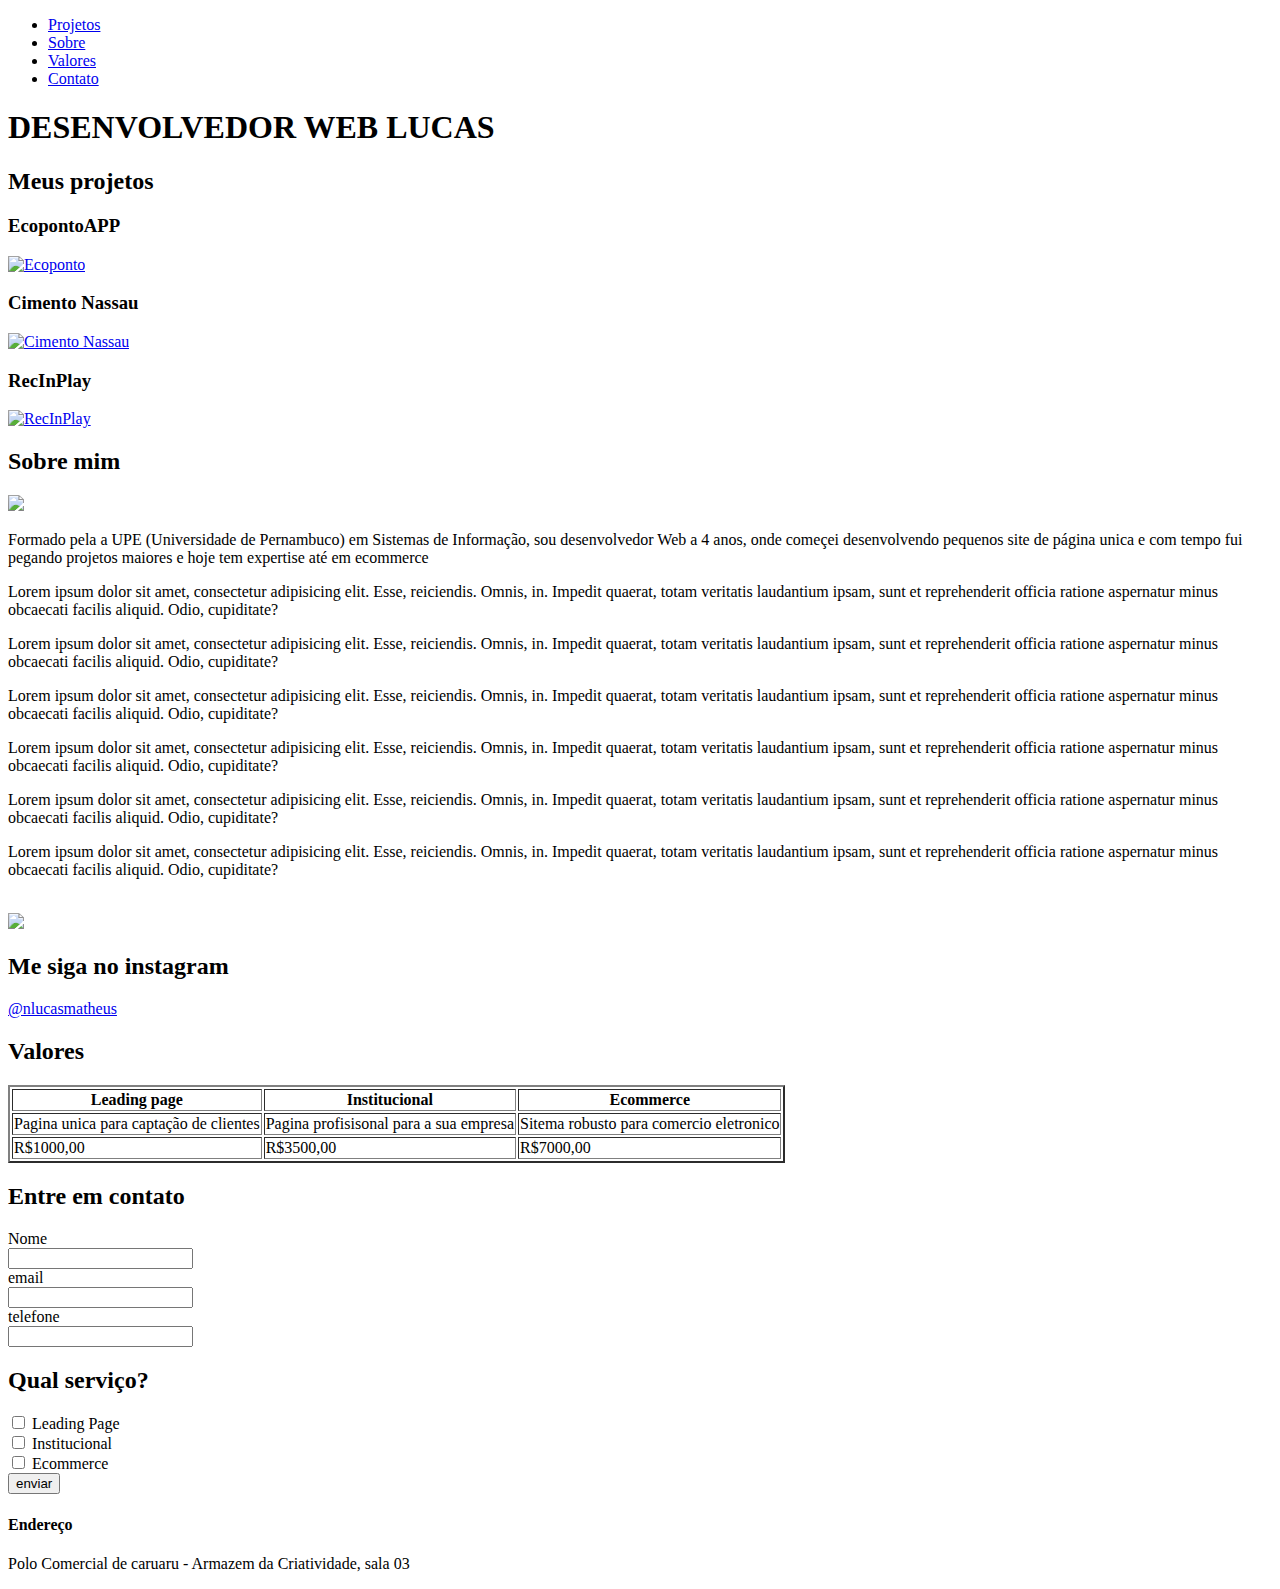
==== src/views/lucas.html @ d9f146f7 "Atualizacao" ====
<!DOCTYPE html>
<html>
    <head>
        <title> Dev Lucas </title>
        <link rel="stylesheet" type="text/css" href="C:\Users\alt_f\OneDrive\Documents\Anhaguera\4 periodo\Programação Web\aulaDevWeb\src\public\css\lucas.css">
    </head>

    <body>
        <nav>
            <ul class="menu">
                <li>
                    <a href="#projetos">Projetos</a>
                </li>

                <li>
                    <a href="#sobremim">Sobre</a>
                </li>

                <li>
                    <a href="#valores">Valores</a>
                </li>

                <li>
                    <a href="#contato">Contato</a>
                </li>
            </ul>
        </nav>
        <header>

            <h1 ><b>DESENVOLVEDOR WEB LUCAS</b></h1>
           
        </header>

        <h2>Meus projetos</h2>

        <section id="projetos">

           
                <div class="projetc">
                    <h3>EcopontoAPP</h3>
                    <a href="https://ecopontoapp.com">
                         <img src="C:\Users\alt_f\OneDrive\Documents\Anhaguera\4 periodo\Programação Web\aulaDevWeb\src\public\img\ecoponto-pixeldots.jpg" alt="Ecoponto" width="450px" height="300px"> 
                     </a>
                </div>  
                <div class="projetc">    
                    <h3>Cimento Nassau </h3>
                    <a href="https://www.cimentonassau.com.br">
                         <img src="C:\Users\alt_f\OneDrive\Documents\Anhaguera\4 periodo\Programação Web\aulaDevWeb\src\public\img\cimento-nassau-2.jpeg" alt="Cimento Nassau" width="450px" height="300px">
                    </a>
                </div>
                <div class="projetc">
                    <h3>RecInPlay </h3>
                    <a href="https://recnplay.pe/">
                        <img src="C:\Users\alt_f\OneDrive\Documents\Anhaguera\4 periodo\Programação Web\aulaDevWeb\src\public\img\rec-n-play-2023.jpeg" alt="RecInPlay" width="450px" height="300px"> 
                    </a>
                </div>

        </section>

        <section id="sobremim">

            <h2>Sobre mim</h2>
            <img  id="sobre" src="C:\Users\alt_f\OneDrive\Documents\Anhaguera\4 periodo\Programação Web\aulaDevWeb\src\public\img\eu.jpg"><br>
            <p class="txtsobre"> Formado pela a UPE (Universidade de Pernambuco) em Sistemas de Informação, sou desenvolvedor Web a 4 anos, onde começei desenvolvendo pequenos site de página unica e com tempo fui pegando projetos maiores e hoje tem expertise até em ecommerce</p>
            <p class="txtsobre">Lorem ipsum dolor sit amet, consectetur adipisicing elit. Esse, reiciendis. Omnis, in. Impedit quaerat, totam veritatis laudantium ipsam, sunt et reprehenderit officia ratione aspernatur minus obcaecati facilis aliquid. Odio, cupiditate?</p>
            <p class="txtsobre">Lorem ipsum dolor sit amet, consectetur adipisicing elit. Esse, reiciendis. Omnis, in. Impedit quaerat, totam veritatis laudantium ipsam, sunt et reprehenderit officia ratione aspernatur minus obcaecati facilis aliquid. Odio, cupiditate?</p>
            <p class="txtsobre">Lorem ipsum dolor sit amet, consectetur adipisicing elit. Esse, reiciendis. Omnis, in. Impedit quaerat, totam veritatis laudantium ipsam, sunt et reprehenderit officia ratione aspernatur minus obcaecati facilis aliquid. Odio, cupiditate?</p>
            <p class="txtsobre">Lorem ipsum dolor sit amet, consectetur adipisicing elit. Esse, reiciendis. Omnis, in. Impedit quaerat, totam veritatis laudantium ipsam, sunt et reprehenderit officia ratione aspernatur minus obcaecati facilis aliquid. Odio, cupiditate?</p>
            <p class="txtsobre">Lorem ipsum dolor sit amet, consectetur adipisicing elit. Esse, reiciendis. Omnis, in. Impedit quaerat, totam veritatis laudantium ipsam, sunt et reprehenderit officia ratione aspernatur minus obcaecati facilis aliquid. Odio, cupiditate?</p>
            <p class="txtsobre">Lorem ipsum dolor sit amet, consectetur adipisicing elit. Esse, reiciendis. Omnis, in. Impedit quaerat, totam veritatis laudantium ipsam, sunt et reprehenderit officia ratione aspernatur minus obcaecati facilis aliquid. Odio, cupiditate?</p><br>
            
            <img id="iconinsta" src="C:\Users\alt_f\OneDrive\Documents\Anhaguera\4 periodo\Programação Web\aulaDevWeb\src\public\img\insta.png">
           
            <div id="insta">
                <h2> Me siga no instagram</h2>
                <a href="https://instagram.com/nlucasmatheus">@nlucasmatheus</a>
            </div>

        </section>

        <section id="valores">

            <h2>Valores</h2>
            <table border="2">
               
                <tr>
                    <th>Leading page</th>
                    <th>Institucional</th>
                    <th>Ecommerce</th>
                </tr>

                <tr>
                    <td>Pagina unica para captação de clientes</td>
                    <td>Pagina profisisonal para a sua empresa</td>
                    <td>Sitema robusto para comercio eletronico</td>

                <tr>
                    <td>R$1000,00</td>
                    <td>R$3500,00</td>
                    <td>R$7000,00</td>
                </tr>
            </table>

        </section>

        <section id="contato">

            <h2 class="h2contato">Entre em contato</h2>

            <div id="divform">
                <form method="post" id="formulario">
                    <label for="fname">Nome</label><br>
                    <input type="text" name="fname" id="fname"><br>
        
                    <label for="fmail">email</label><br>
                    <input type="email" name="fmail" id="fmail"><br>
        
                    <label for="ftel">telefone</label><br>
                    <input type="tel" name="ftel" id="ftel"><br>

                    <h2 class="h2contato">Qual serviço?</h2>
                    <input type="checkbox" id="op1" name="service" value="op1">
                    <label for="op1">Leading Page</label><br>

                    <input type="checkbox" id="op2" name="service" value="op2">
                    <label for="op2">Institucional</label><br>

                    <input type="checkbox" id="op3" name="service" value="op3">
                    <label for="op3">Ecommerce</label><br>
        
                    <button type="submit" onclick="coleta()">enviar</button><br>
                </form>
            </div>
                
        </section>
       
        <footer>

            <h4>Endereço</h4>
            <p>Polo Comercial de caruaru - Armazem da Criatividade, sala 03</p>
        </footer>

        <script src="script.js"></script>
    </body>
</html>
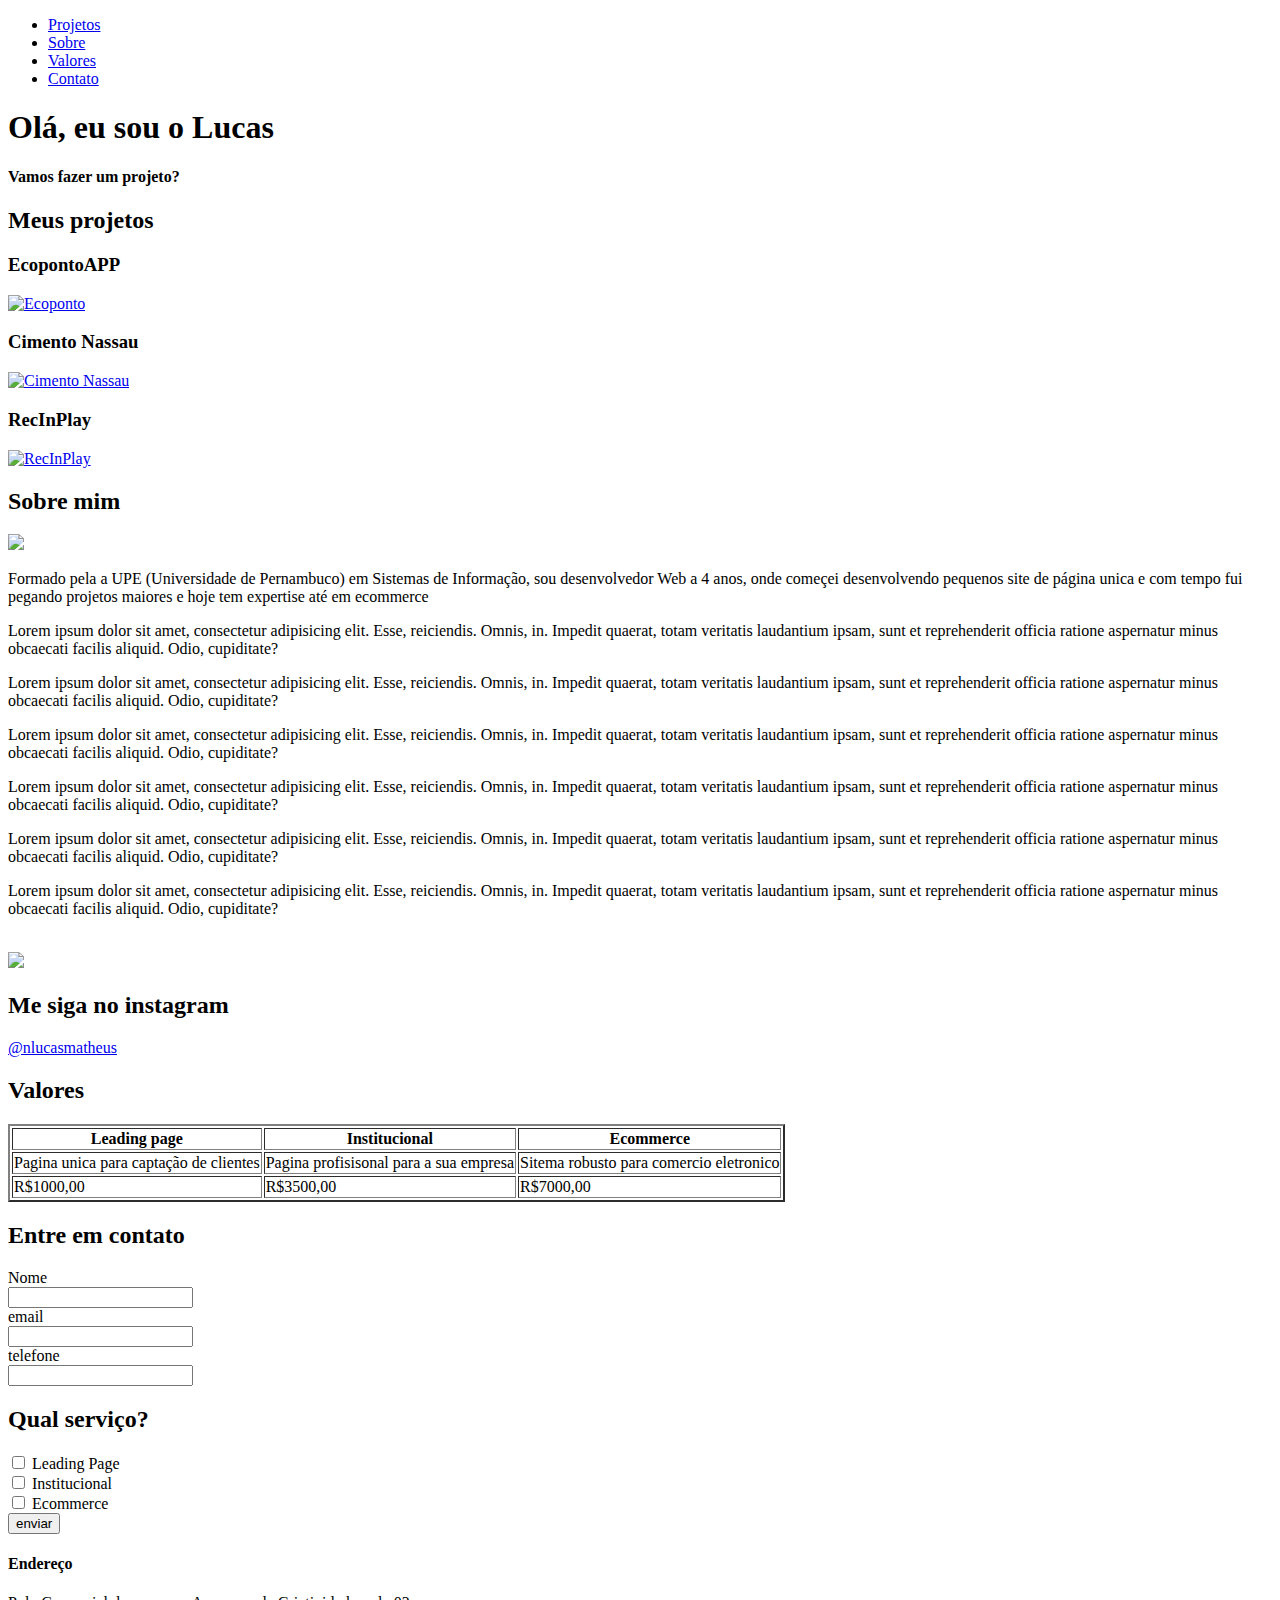
==== commit b5650a2f: "Ajuste do css" ====
--- a/src/views/lucas.html
+++ b/src/views/lucas.html
@@ -27,7 +27,8 @@
         </nav>
         <header>
 
-            <h1 ><b>DESENVOLVEDOR WEB LUCAS</b></h1>
+            <h1 ><b>Olá, eu sou o Lucas</b></h1>
+            <h4 >Vamos fazer um projeto?</h4>
            
         </header>
 
@@ -35,7 +36,6 @@
 
         <section id="projetos">
 
-           
                 <div class="projetc">
                     <h3>EcopontoAPP</h3>
                     <a href="https://ecopontoapp.com">
@@ -60,7 +60,7 @@
         <section id="sobremim">
 
             <h2>Sobre mim</h2>
-            <img  id="sobre" src="C:\Users\alt_f\OneDrive\Documents\Anhaguera\4 periodo\Programação Web\aulaDevWeb\src\public\img\eu.jpg"><br>
+            <img  id="sobre" src="C:\Users\alt_f\OneDrive\Documents\Anhaguera\4 periodo\Programação Web\aulaDevWeb\src\public\img\eu.jpeg"><br>
             <p class="txtsobre"> Formado pela a UPE (Universidade de Pernambuco) em Sistemas de Informação, sou desenvolvedor Web a 4 anos, onde começei desenvolvendo pequenos site de página unica e com tempo fui pegando projetos maiores e hoje tem expertise até em ecommerce</p>
             <p class="txtsobre">Lorem ipsum dolor sit amet, consectetur adipisicing elit. Esse, reiciendis. Omnis, in. Impedit quaerat, totam veritatis laudantium ipsam, sunt et reprehenderit officia ratione aspernatur minus obcaecati facilis aliquid. Odio, cupiditate?</p>
             <p class="txtsobre">Lorem ipsum dolor sit amet, consectetur adipisicing elit. Esse, reiciendis. Omnis, in. Impedit quaerat, totam veritatis laudantium ipsam, sunt et reprehenderit officia ratione aspernatur minus obcaecati facilis aliquid. Odio, cupiditate?</p>
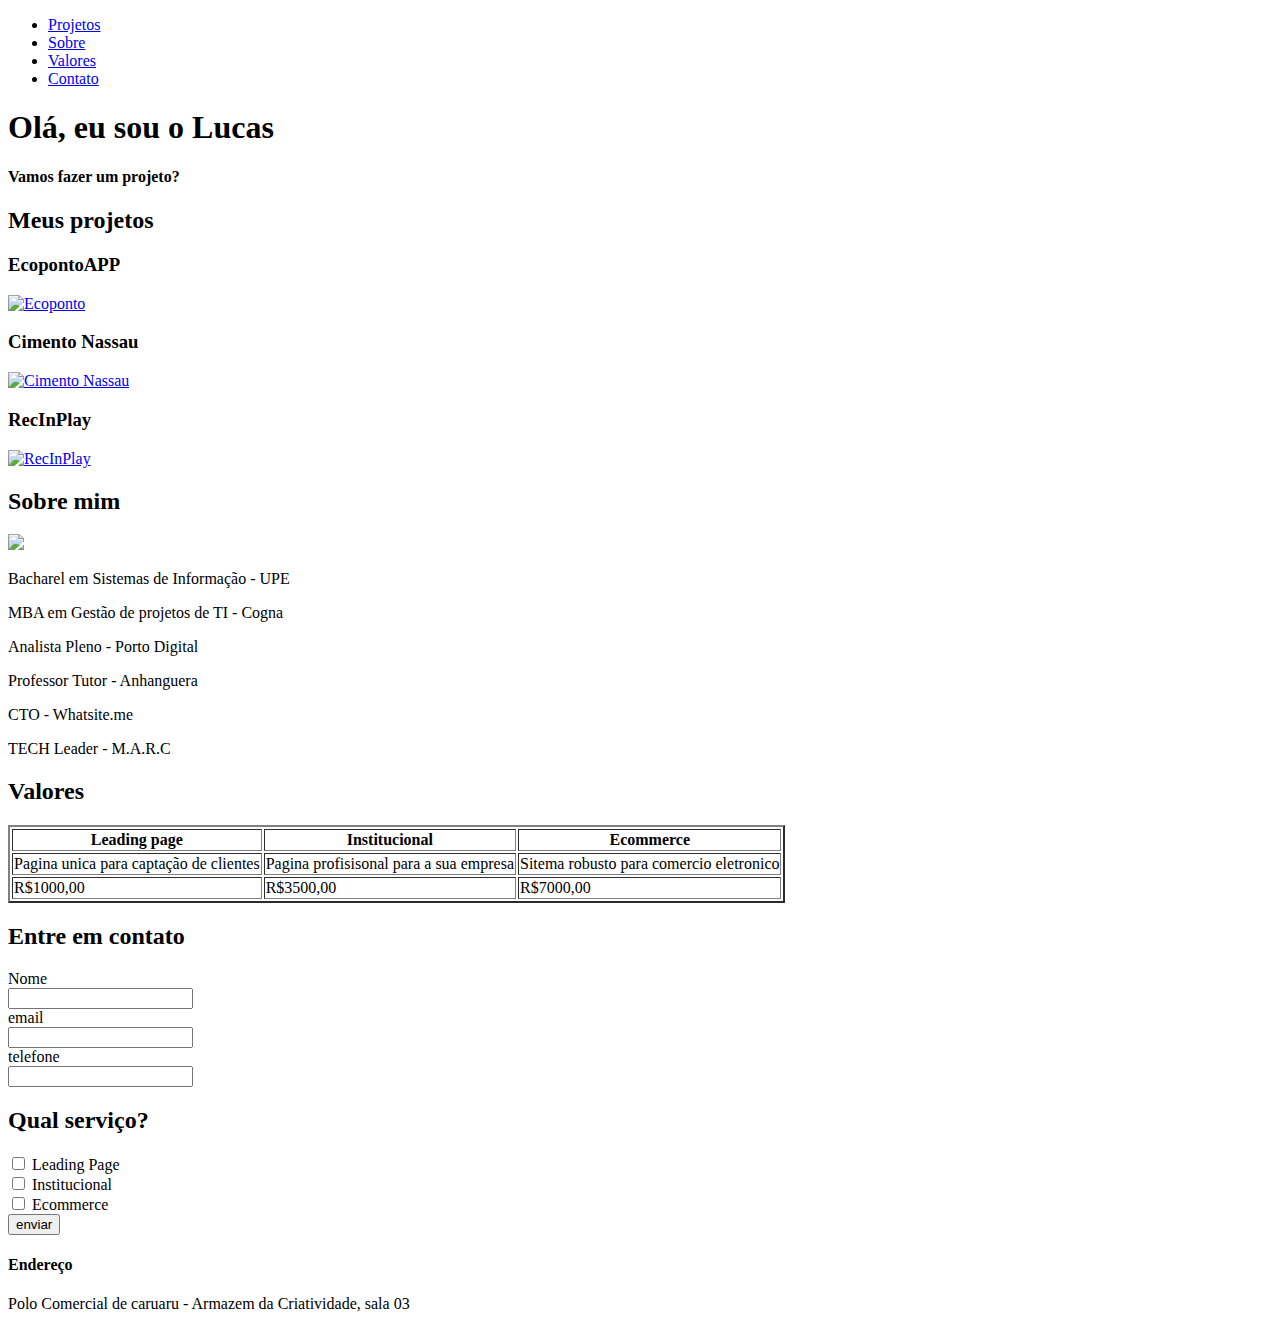
==== commit 79f2df6e: "Ajuste de menu" ====
--- a/src/views/lucas.html
+++ b/src/views/lucas.html
@@ -36,19 +36,19 @@
 
         <section id="projetos">
 
-                <div class="projetc">
+                <div >
                     <h3>EcopontoAPP</h3>
                     <a href="https://ecopontoapp.com">
                          <img src="C:\Users\alt_f\OneDrive\Documents\Anhaguera\4 periodo\Programação Web\aulaDevWeb\src\public\img\ecoponto-pixeldots.jpg" alt="Ecoponto" width="450px" height="300px"> 
                      </a>
                 </div>  
-                <div class="projetc">    
+                <div>    
                     <h3>Cimento Nassau </h3>
                     <a href="https://www.cimentonassau.com.br">
                          <img src="C:\Users\alt_f\OneDrive\Documents\Anhaguera\4 periodo\Programação Web\aulaDevWeb\src\public\img\cimento-nassau-2.jpeg" alt="Cimento Nassau" width="450px" height="300px">
                     </a>
                 </div>
-                <div class="projetc">
+                <div>
                     <h3>RecInPlay </h3>
                     <a href="https://recnplay.pe/">
                         <img src="C:\Users\alt_f\OneDrive\Documents\Anhaguera\4 periodo\Programação Web\aulaDevWeb\src\public\img\rec-n-play-2023.jpeg" alt="RecInPlay" width="450px" height="300px"> 
@@ -60,22 +60,24 @@
         <section id="sobremim">
 
             <h2>Sobre mim</h2>
-            <img  id="sobre" src="C:\Users\alt_f\OneDrive\Documents\Anhaguera\4 periodo\Programação Web\aulaDevWeb\src\public\img\eu.jpeg"><br>
-            <p class="txtsobre"> Formado pela a UPE (Universidade de Pernambuco) em Sistemas de Informação, sou desenvolvedor Web a 4 anos, onde começei desenvolvendo pequenos site de página unica e com tempo fui pegando projetos maiores e hoje tem expertise até em ecommerce</p>
-            <p class="txtsobre">Lorem ipsum dolor sit amet, consectetur adipisicing elit. Esse, reiciendis. Omnis, in. Impedit quaerat, totam veritatis laudantium ipsam, sunt et reprehenderit officia ratione aspernatur minus obcaecati facilis aliquid. Odio, cupiditate?</p>
-            <p class="txtsobre">Lorem ipsum dolor sit amet, consectetur adipisicing elit. Esse, reiciendis. Omnis, in. Impedit quaerat, totam veritatis laudantium ipsam, sunt et reprehenderit officia ratione aspernatur minus obcaecati facilis aliquid. Odio, cupiditate?</p>
-            <p class="txtsobre">Lorem ipsum dolor sit amet, consectetur adipisicing elit. Esse, reiciendis. Omnis, in. Impedit quaerat, totam veritatis laudantium ipsam, sunt et reprehenderit officia ratione aspernatur minus obcaecati facilis aliquid. Odio, cupiditate?</p>
-            <p class="txtsobre">Lorem ipsum dolor sit amet, consectetur adipisicing elit. Esse, reiciendis. Omnis, in. Impedit quaerat, totam veritatis laudantium ipsam, sunt et reprehenderit officia ratione aspernatur minus obcaecati facilis aliquid. Odio, cupiditate?</p>
-            <p class="txtsobre">Lorem ipsum dolor sit amet, consectetur adipisicing elit. Esse, reiciendis. Omnis, in. Impedit quaerat, totam veritatis laudantium ipsam, sunt et reprehenderit officia ratione aspernatur minus obcaecati facilis aliquid. Odio, cupiditate?</p>
-            <p class="txtsobre">Lorem ipsum dolor sit amet, consectetur adipisicing elit. Esse, reiciendis. Omnis, in. Impedit quaerat, totam veritatis laudantium ipsam, sunt et reprehenderit officia ratione aspernatur minus obcaecati facilis aliquid. Odio, cupiditate?</p><br>
+
+            <div class = "content">
+                <img src="C:\Users\alt_f\OneDrive\Documents\Anhaguera\4 periodo\Programação Web\aulaDevWeb\src\public\img\eu.jpeg" id="imgSobre" ><br>
+                
+                <div id="txtsobre">
+                    <p class="txtsobre"> Bacharel em Sistemas de Informação - UPE</p>
+                    <p class="txtsobre">MBA em Gestão de projetos de TI - Cogna</p>
+                    <p class="txtsobre">Analista Pleno - Porto Digital</p>
+                    <p class="txtsobre">Professor Tutor - Anhanguera</p>
+                    <p class="txtsobre">CTO - Whatsite.me</p>
+                    <p class="txtsobre">TECH Leader - M.A.R.C</p>
+                </div>
+
+                <div id="conhecimento">
+                    
+                </div>
+            </div>
             
-            <img id="iconinsta" src="C:\Users\alt_f\OneDrive\Documents\Anhaguera\4 periodo\Programação Web\aulaDevWeb\src\public\img\insta.png">
-           
-            <div id="insta">
-                <h2> Me siga no instagram</h2>
-                <a href="https://instagram.com/nlucasmatheus">@nlucasmatheus</a>
-            </div>
-
         </section>
 
         <section id="valores">
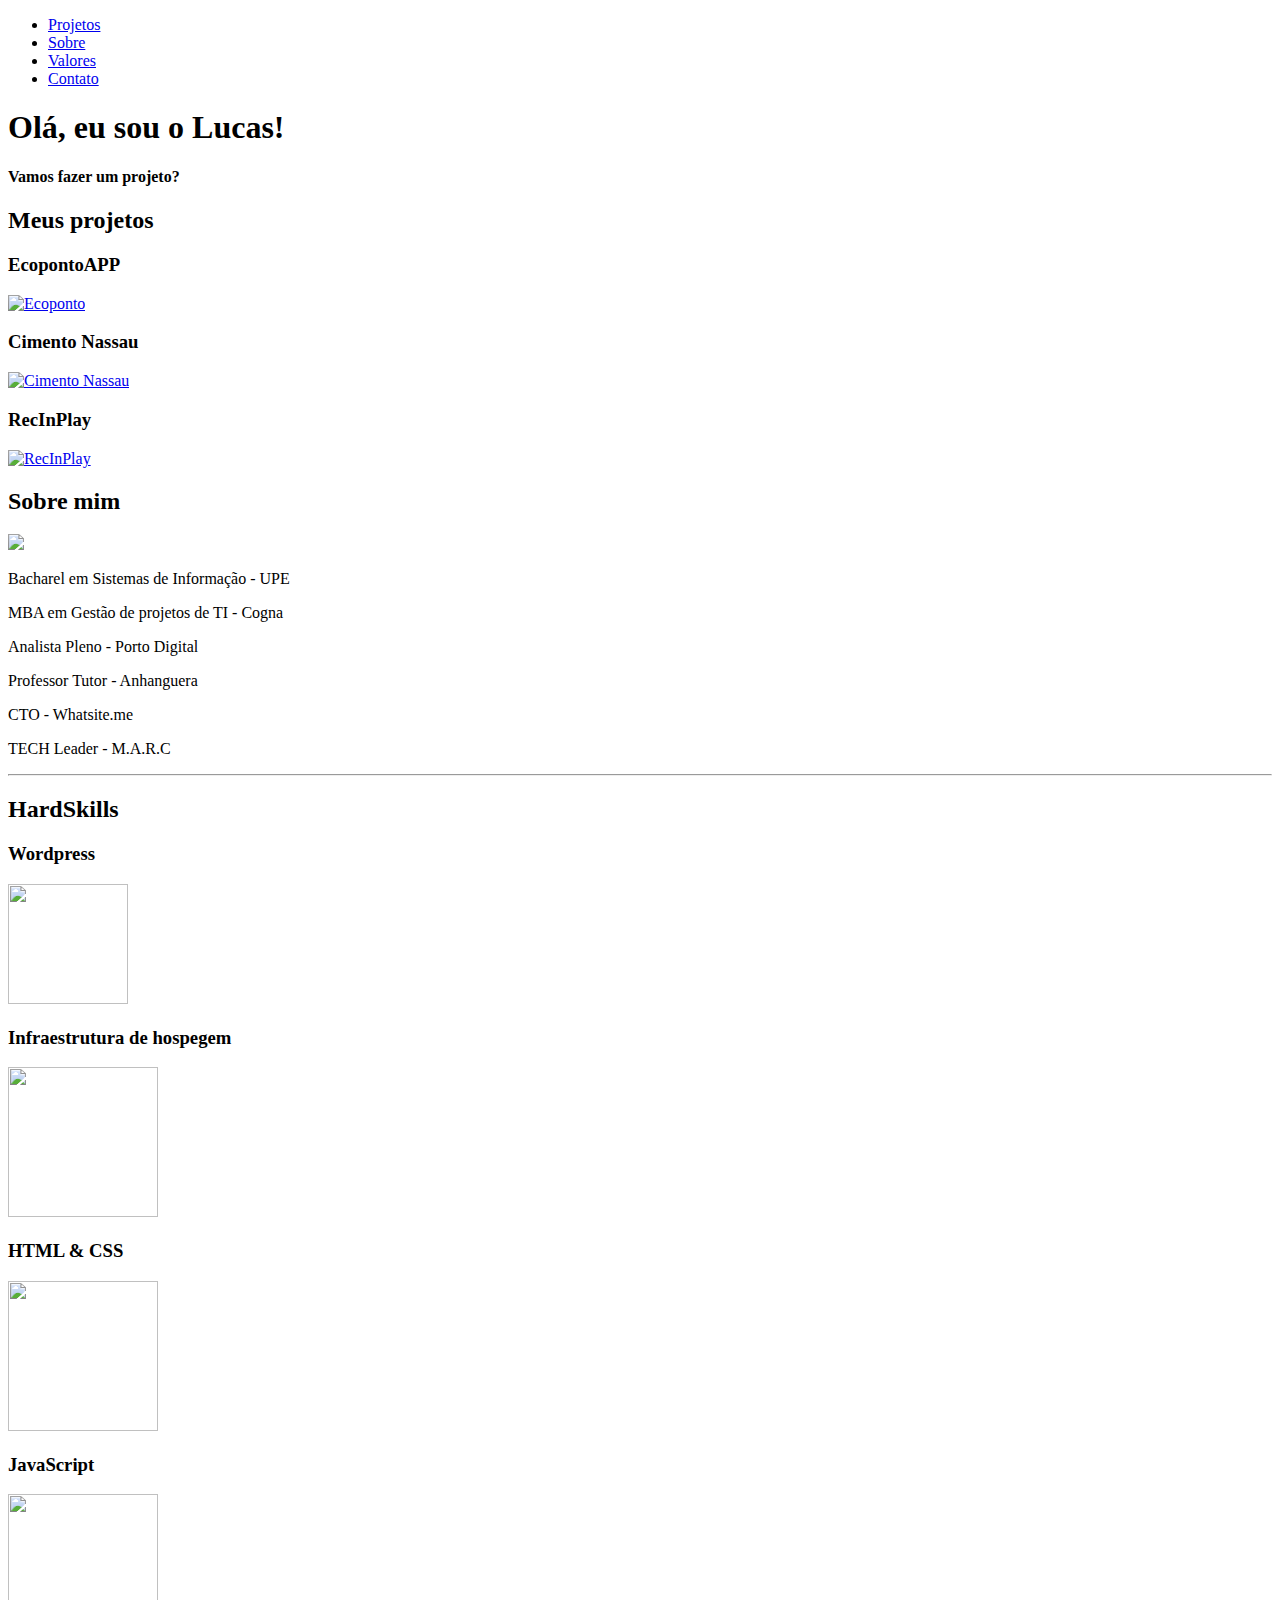
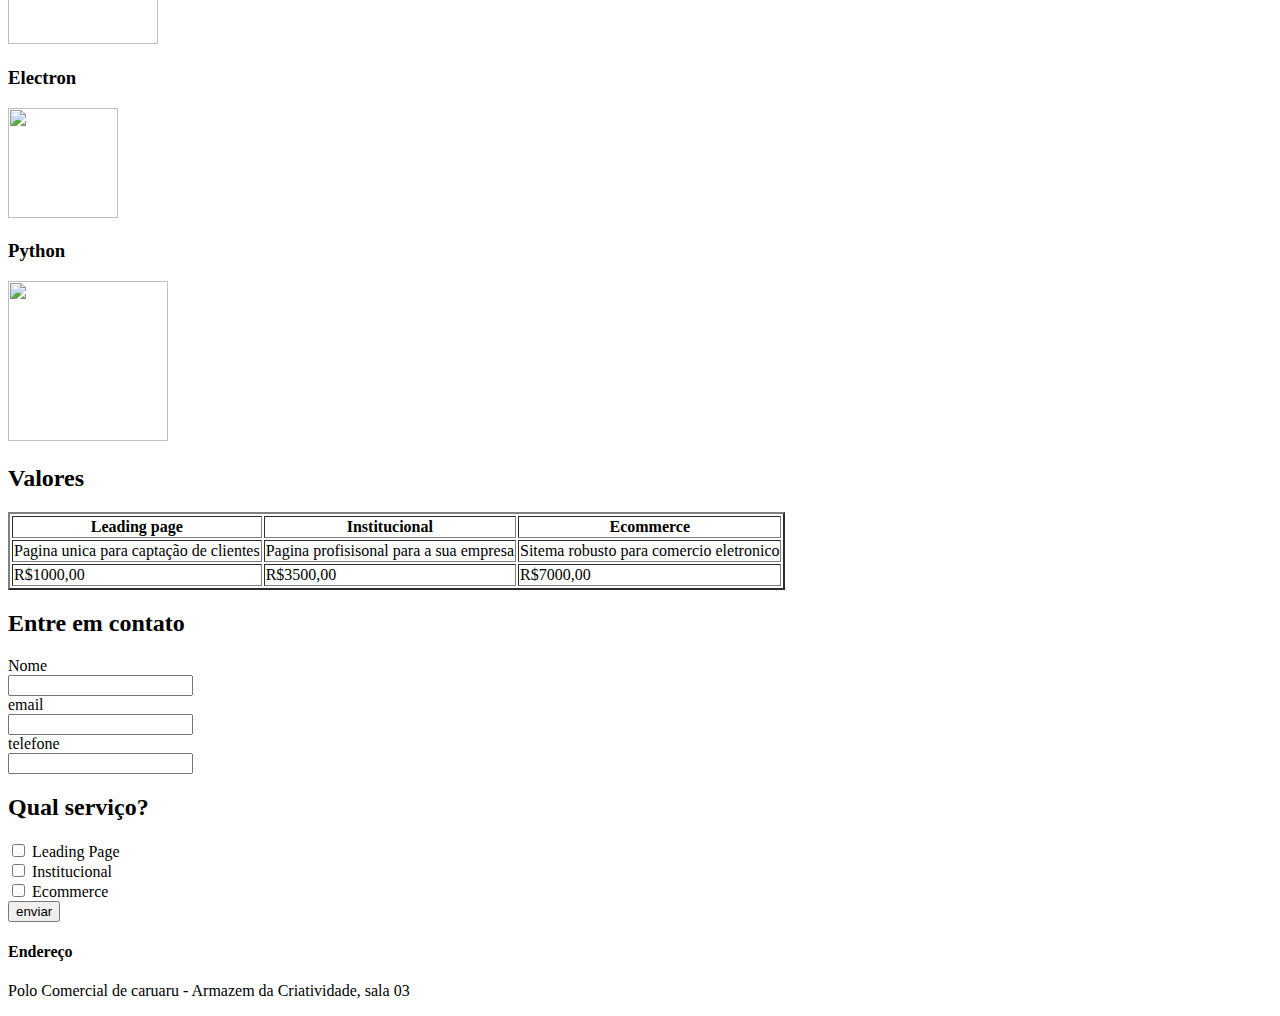
==== commit e2cc43fe: "Ajuste da seção Sobre" ====
--- a/src/views/lucas.html
+++ b/src/views/lucas.html
@@ -27,7 +27,7 @@
         </nav>
         <header>
 
-            <h1 ><b>Olá, eu sou o Lucas</b></h1>
+            <h1 ><b>Olá, eu sou o Lucas!</b></h1>
             <h4 >Vamos fazer um projeto?</h4>
            
         </header>
@@ -72,12 +72,37 @@
                     <p class="txtsobre">CTO - Whatsite.me</p>
                     <p class="txtsobre">TECH Leader - M.A.R.C</p>
                 </div>
+            </div>
+            <hr>
+            <h2>HardSkills</h2>
 
-                <div id="conhecimento">
-                    
+            <div id="conhecimento">
+                
+                <div>
+                    <h3>Wordpress</h3>
+                    <img src="C:\Users\alt_f\OneDrive\Documents\Anhaguera\4 periodo\Programação Web\aulaDevWeb\src\public\img\wp.png" height="120px" width="120px">
+                </div>
+                <div>
+                    <h3>Infraestrutura de hospegem</h3>
+                    <img src="C:\Users\alt_f\OneDrive\Documents\Anhaguera\4 periodo\Programação Web\aulaDevWeb\src\public\img\hospedagem.png " height="150px" width="150px">
+                </div>
+                <div>
+                    <h3>HTML & CSS</h3>
+                    <img src="C:\Users\alt_f\OneDrive\Documents\Anhaguera\4 periodo\Programação Web\aulaDevWeb\src\public\img\logo-html-css.png" height="150px" width="150px">
+                </div>
+                <div>
+                    <h3>JavaScript</h3>
+                    <img src="C:\Users\alt_f\OneDrive\Documents\Anhaguera\4 periodo\Programação Web\aulaDevWeb\src\public\img\javascript.png" height="150px" width="150px">
+                </div>
+                <div>
+                    <h3>Electron</h3>
+                    <img src="C:\Users\alt_f\OneDrive\Documents\Anhaguera\4 periodo\Programação Web\aulaDevWeb\src\public\img\electron.png" height="110px" width="110px">
+                </div>
+                <div>
+                    <h3>Python</h3>
+                    <img src="C:\Users\alt_f\OneDrive\Documents\Anhaguera\4 periodo\Programação Web\aulaDevWeb\src\public\img\py.png" height="160px" width="160px">
                 </div>
             </div>
-            
         </section>
 
         <section id="valores">
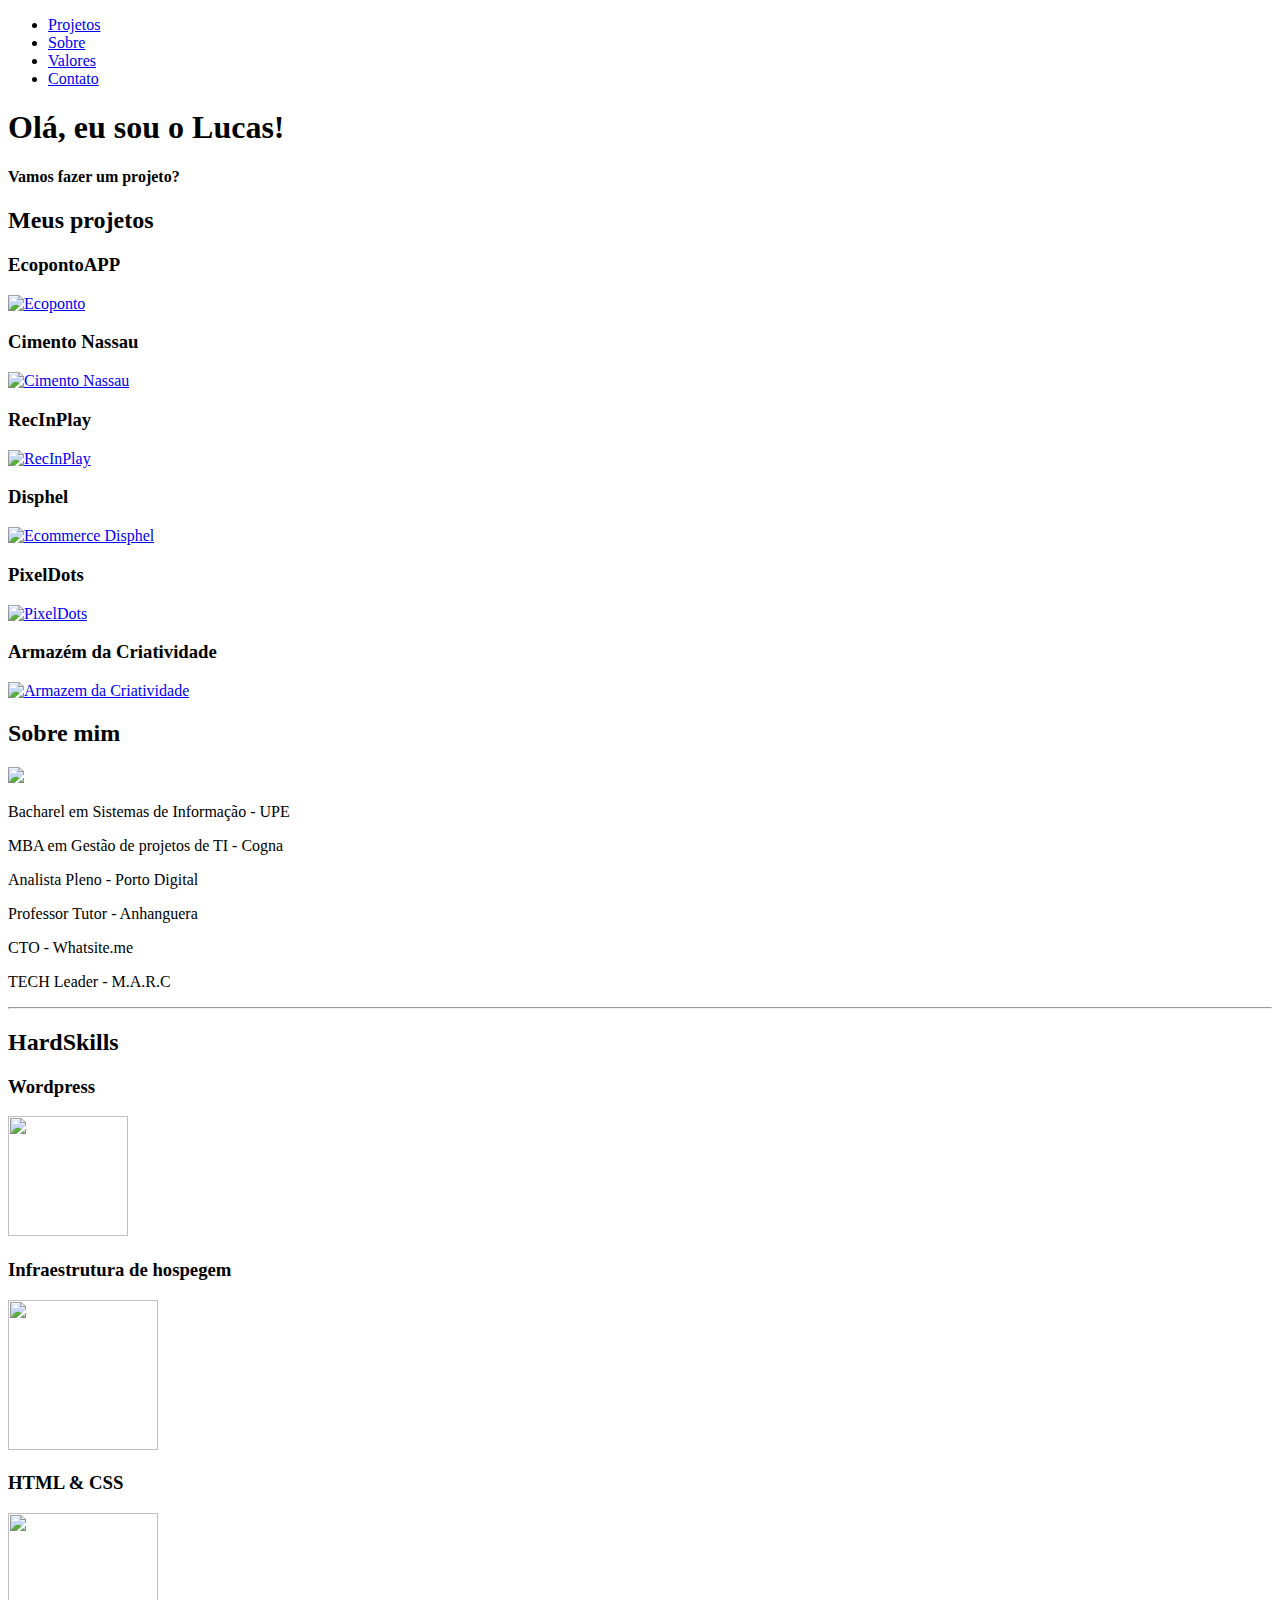
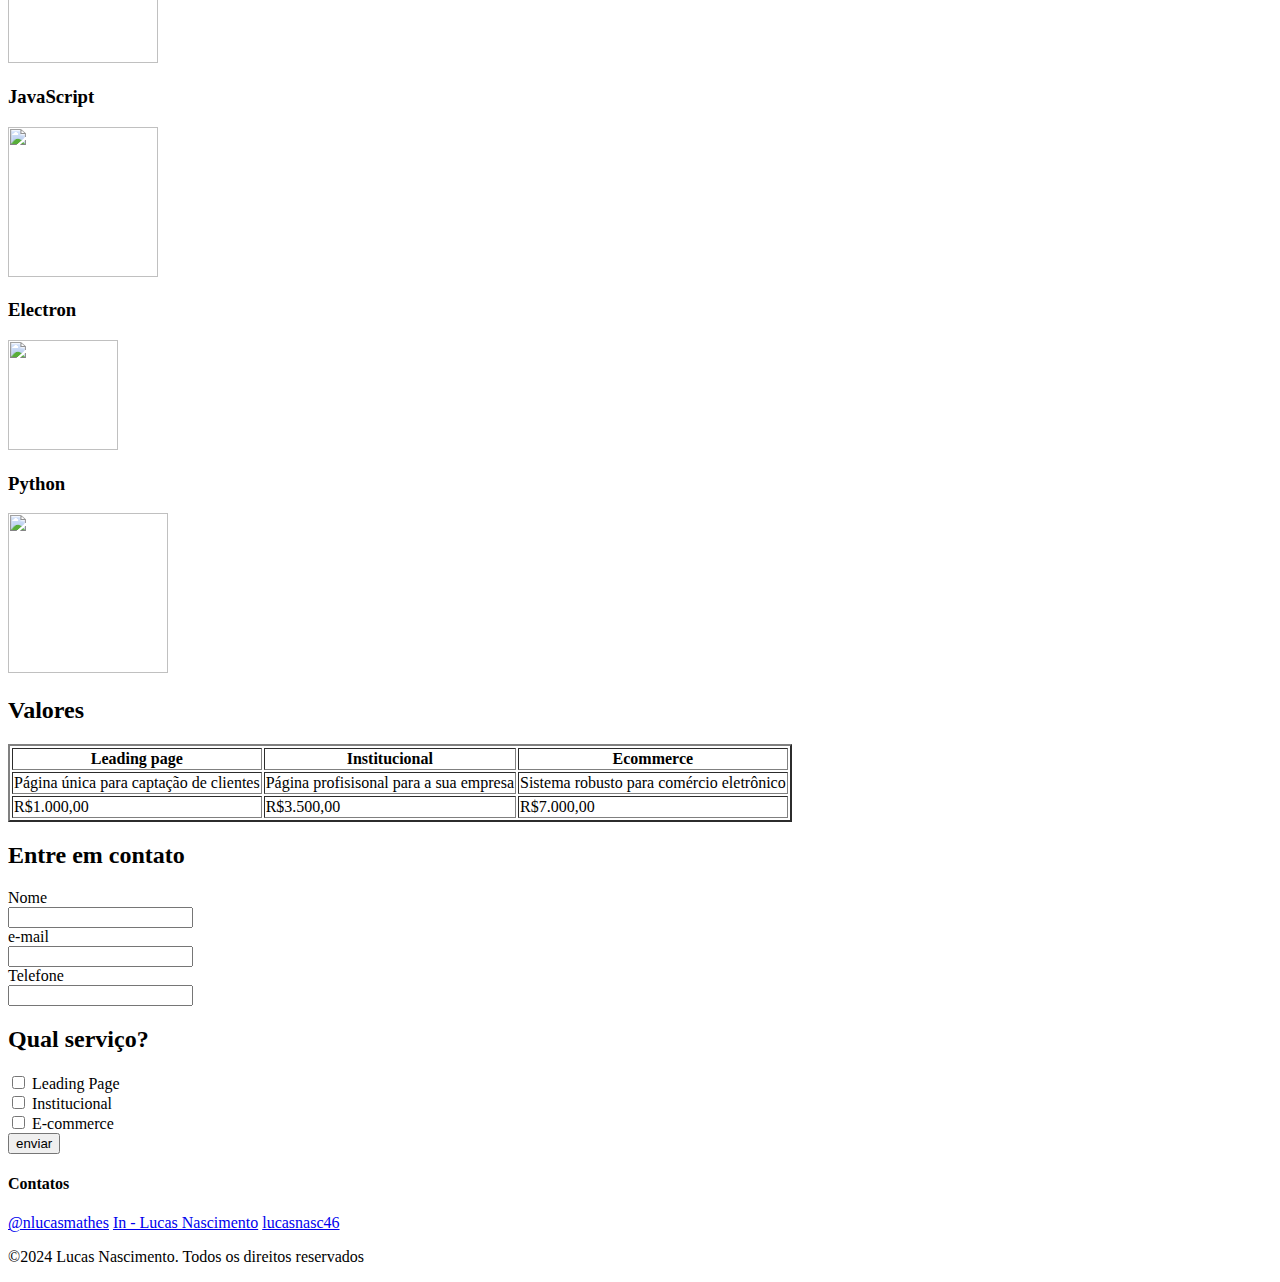
==== commit cebfa37f: "ajuste de tabela" ====
--- a/src/views/lucas.html
+++ b/src/views/lucas.html
@@ -34,7 +34,7 @@
 
         <h2>Meus projetos</h2>
 
-        <section id="projetos">
+        <section class="projetos">
 
                 <div >
                     <h3>EcopontoAPP</h3>
@@ -56,6 +56,29 @@
                 </div>
 
         </section>
+
+        <section class="projetos">
+
+            <div >
+                <h3>Disphel</h3>
+                <a href="https://disphel.com.br">
+                     <img src="C:\Users\alt_f\OneDrive\Documents\Anhaguera\4 periodo\Programação Web\aulaDevWeb\src\public\img\disphel.png" alt="Ecommerce Disphel" width="450px" height="300px"> 
+                 </a>
+            </div>  
+            <div>    
+                <h3>PixelDots </h3>
+                <a href="https://pixeldots.com.br">
+                     <img src="C:\Users\alt_f\OneDrive\Documents\Anhaguera\4 periodo\Programação Web\aulaDevWeb\src\public\img\pixeldots.png" alt="PixelDots" width="450px" height="300px">
+                </a>
+            </div>
+            <div>
+                <h3>Armazém da Criatividade </h3>
+                <a href="https://armazemdacriatividade.org">
+                    <img src="C:\Users\alt_f\OneDrive\Documents\Anhaguera\4 periodo\Programação Web\aulaDevWeb\src\public\img\armazem.png" alt="Armazem da Criatividade" width="450px" height="300px"> 
+                </a>
+            </div>
+
+    </section>
 
         <section id="sobremim">
 
@@ -111,20 +134,20 @@
             <table border="2">
                
                 <tr>
-                    <th>Leading page</th>
-                    <th>Institucional</th>
-                    <th>Ecommerce</th>
+                    <th >Leading page</th>
+                    <th >Institucional</th>
+                    <th >Ecommerce</th>
                 </tr>
 
                 <tr>
-                    <td>Pagina unica para captação de clientes</td>
-                    <td>Pagina profisisonal para a sua empresa</td>
-                    <td>Sitema robusto para comercio eletronico</td>
+                    <td>Página única para captação de clientes</td>
+                    <td>Página profisisonal para a sua empresa</td>
+                    <td>Sistema robusto para comércio eletrônico</td>
 
                 <tr>
-                    <td>R$1000,00</td>
-                    <td>R$3500,00</td>
-                    <td>R$7000,00</td>
+                    <td class="preco" >R$1.000,00</td>
+                    <td class="preco">R$3.500,00</td>
+                    <td class="preco">R$7.000,00</td>
                 </tr>
             </table>
 
@@ -139,10 +162,10 @@
                     <label for="fname">Nome</label><br>
                     <input type="text" name="fname" id="fname"><br>
         
-                    <label for="fmail">email</label><br>
+                    <label for="fmail">e-mail</label><br>
                     <input type="email" name="fmail" id="fmail"><br>
         
-                    <label for="ftel">telefone</label><br>
+                    <label for="ftel">Telefone</label><br>
                     <input type="tel" name="ftel" id="ftel"><br>
 
                     <h2 class="h2contato">Qual serviço?</h2>
@@ -153,7 +176,7 @@
                     <label for="op2">Institucional</label><br>
 
                     <input type="checkbox" id="op3" name="service" value="op3">
-                    <label for="op3">Ecommerce</label><br>
+                    <label for="op3">E-commerce</label><br>
         
                     <button type="submit" onclick="coleta()">enviar</button><br>
                 </form>
@@ -161,10 +184,13 @@
                 
         </section>
        
-        <footer>
+        <footer class="rodape">
+            <h4>Contatos</h4>
+            <a href="https://www.instagram.com/nlucasmatheus">@nlucasmathes</a>
+            <a href="https://www.linkedin.com/in/lucas-nascimento-732776169/"> In - Lucas Nascimento</a>
+            <a href="https://github.com/lucasnasc46">lucasnasc46</a>
+            <p>&copy;2024 Lucas Nascimento. Todos os direitos reservados</p>
 
-            <h4>Endereço</h4>
-            <p>Polo Comercial de caruaru - Armazem da Criatividade, sala 03</p>
         </footer>
 
         <script src="script.js"></script>
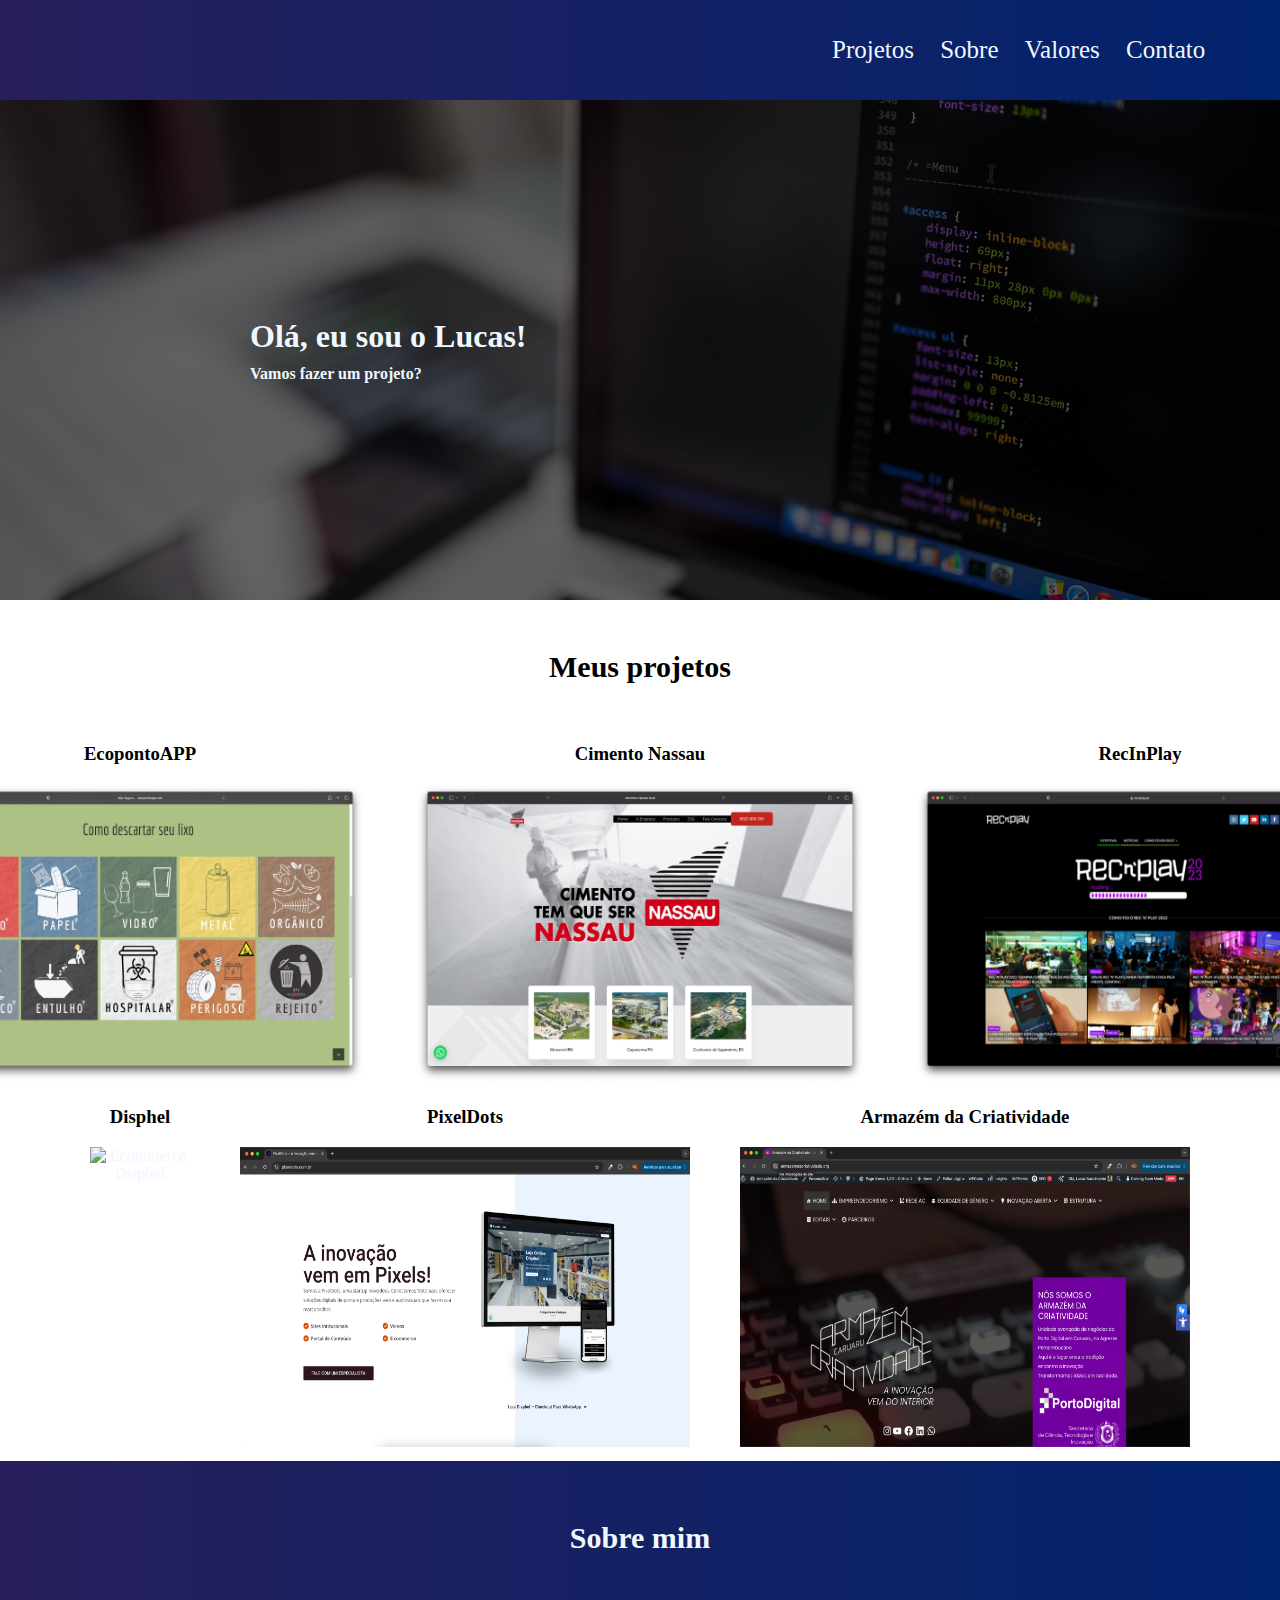
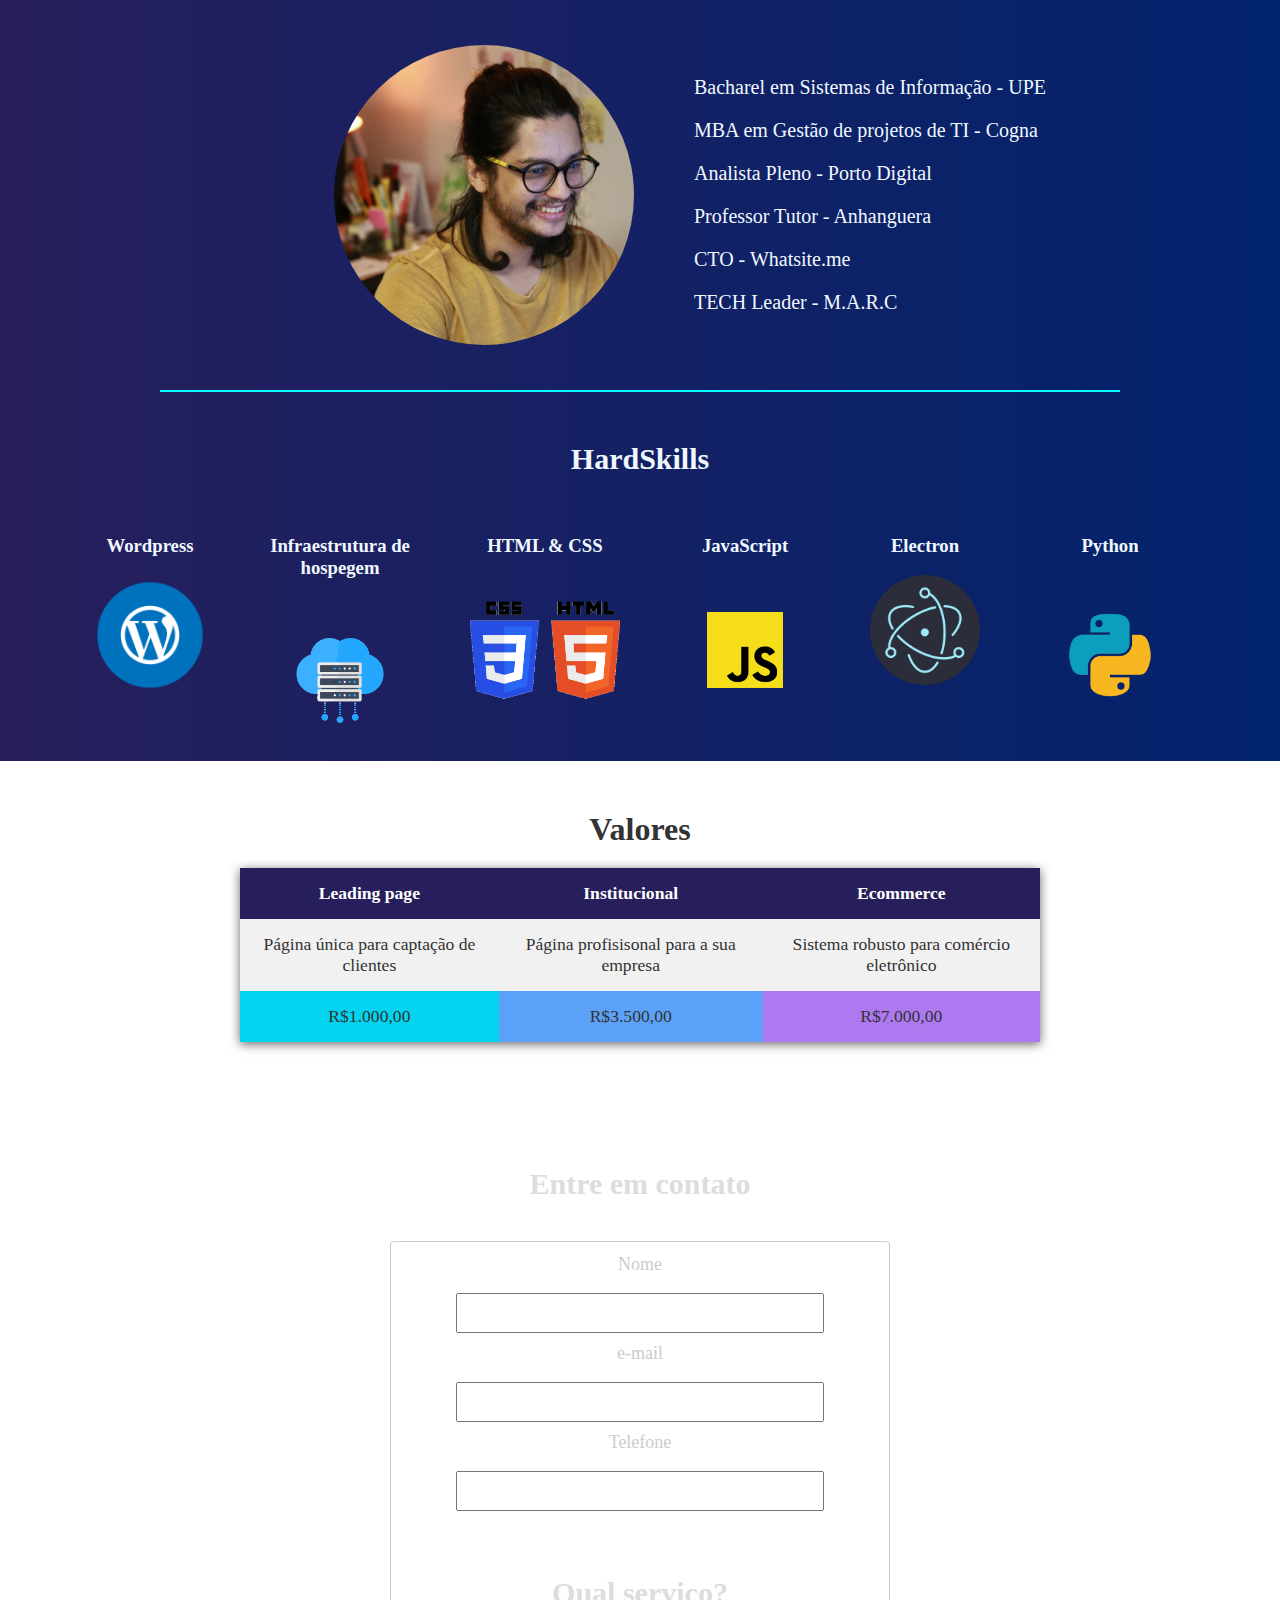
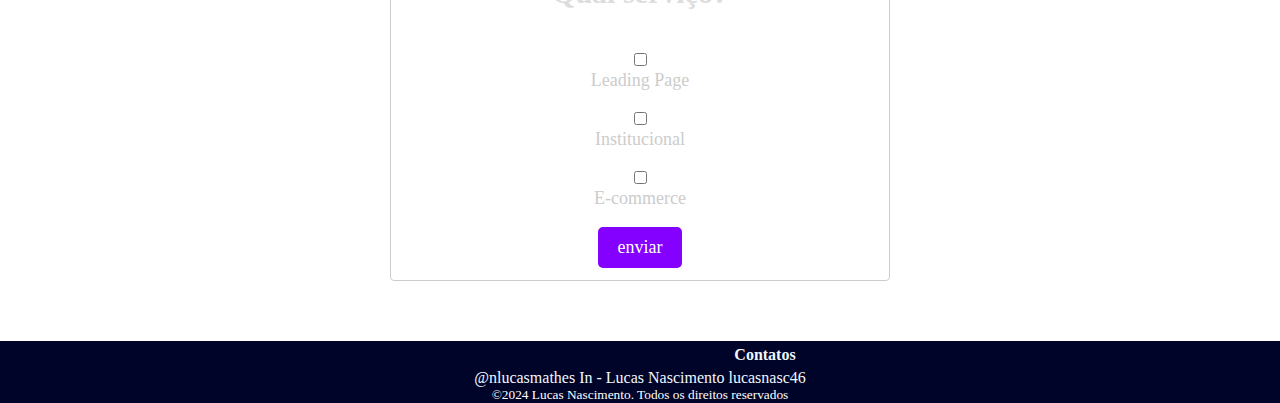
==== commit 8dc888db: "Ajustes de formatação" ====
--- a/src/views/lucas.html
+++ b/src/views/lucas.html
@@ -2,7 +2,7 @@
 <html>
     <head>
         <title> Dev Lucas </title>
-        <link rel="stylesheet" type="text/css" href="C:\Users\alt_f\OneDrive\Documents\Anhaguera\4 periodo\Programação Web\aulaDevWeb\src\public\css\lucas.css">
+        <link rel="stylesheet" type="text/css" href="..\public\css\lucas.css">
     </head>
 
     <body>
@@ -39,19 +39,19 @@
                 <div >
                     <h3>EcopontoAPP</h3>
                     <a href="https://ecopontoapp.com">
-                         <img src="C:\Users\alt_f\OneDrive\Documents\Anhaguera\4 periodo\Programação Web\aulaDevWeb\src\public\img\ecoponto-pixeldots.jpg" alt="Ecoponto" width="450px" height="300px"> 
+                         <img src="..\public\img\ecoponto-pixeldots.jpg" alt="Ecoponto" width="450px" height="300px"> 
                      </a>
                 </div>  
                 <div>    
                     <h3>Cimento Nassau </h3>
                     <a href="https://www.cimentonassau.com.br">
-                         <img src="C:\Users\alt_f\OneDrive\Documents\Anhaguera\4 periodo\Programação Web\aulaDevWeb\src\public\img\cimento-nassau-2.jpeg" alt="Cimento Nassau" width="450px" height="300px">
+                         <img src="..\public\img\cimento-nassau-2.jpeg" alt="Cimento Nassau" width="450px" height="300px">
                     </a>
                 </div>
                 <div>
                     <h3>RecInPlay </h3>
                     <a href="https://recnplay.pe/">
-                        <img src="C:\Users\alt_f\OneDrive\Documents\Anhaguera\4 periodo\Programação Web\aulaDevWeb\src\public\img\rec-n-play-2023.jpeg" alt="RecInPlay" width="450px" height="300px"> 
+                        <img src="..\public\img\rec-n-play-2023.jpeg" alt="RecInPlay" width="450px" height="300px"> 
                     </a>
                 </div>
 
@@ -62,19 +62,19 @@
             <div >
                 <h3>Disphel</h3>
                 <a href="https://disphel.com.br">
-                     <img src="C:\Users\alt_f\OneDrive\Documents\Anhaguera\4 periodo\Programação Web\aulaDevWeb\src\public\img\disphel.png" alt="Ecommerce Disphel" width="450px" height="300px"> 
+                     <img src="..\public\img\disphel.png" alt="Ecommerce Disphel" width="450px" height="300px"> 
                  </a>
             </div>  
             <div>    
                 <h3>PixelDots </h3>
                 <a href="https://pixeldots.com.br">
-                     <img src="C:\Users\alt_f\OneDrive\Documents\Anhaguera\4 periodo\Programação Web\aulaDevWeb\src\public\img\pixeldots.png" alt="PixelDots" width="450px" height="300px">
+                     <img src="..\public\img\pixeldots.png" alt="PixelDots" width="450px" height="300px">
                 </a>
             </div>
             <div>
                 <h3>Armazém da Criatividade </h3>
                 <a href="https://armazemdacriatividade.org">
-                    <img src="C:\Users\alt_f\OneDrive\Documents\Anhaguera\4 periodo\Programação Web\aulaDevWeb\src\public\img\armazem.png" alt="Armazem da Criatividade" width="450px" height="300px"> 
+                    <img src="..\public\img\armazem.png" alt="Armazem da Criatividade" width="450px" height="300px"> 
                 </a>
             </div>
 
@@ -85,7 +85,7 @@
             <h2>Sobre mim</h2>
 
             <div class = "content">
-                <img src="C:\Users\alt_f\OneDrive\Documents\Anhaguera\4 periodo\Programação Web\aulaDevWeb\src\public\img\eu.jpeg" id="imgSobre" ><br>
+                <img src="..\public\img\eu.jpeg" id="imgSobre" ><br>
                 
                 <div id="txtsobre">
                     <p class="txtsobre"> Bacharel em Sistemas de Informação - UPE</p>
@@ -103,27 +103,27 @@
                 
                 <div>
                     <h3>Wordpress</h3>
-                    <img src="C:\Users\alt_f\OneDrive\Documents\Anhaguera\4 periodo\Programação Web\aulaDevWeb\src\public\img\wp.png" height="120px" width="120px">
+                    <img src="..\public\img\wp.png" height="120px" width="120px">
                 </div>
                 <div>
                     <h3>Infraestrutura de hospegem</h3>
-                    <img src="C:\Users\alt_f\OneDrive\Documents\Anhaguera\4 periodo\Programação Web\aulaDevWeb\src\public\img\hospedagem.png " height="150px" width="150px">
+                    <img src="..\public\img\hospedagem.png " height="150px" width="150px">
                 </div>
                 <div>
                     <h3>HTML & CSS</h3>
-                    <img src="C:\Users\alt_f\OneDrive\Documents\Anhaguera\4 periodo\Programação Web\aulaDevWeb\src\public\img\logo-html-css.png" height="150px" width="150px">
+                    <img src="..\public\img\logo-html-css.png" height="150px" width="150px">
                 </div>
                 <div>
                     <h3>JavaScript</h3>
-                    <img src="C:\Users\alt_f\OneDrive\Documents\Anhaguera\4 periodo\Programação Web\aulaDevWeb\src\public\img\javascript.png" height="150px" width="150px">
+                    <img src="..\public\img\javascript.png" height="150px" width="150px">
                 </div>
                 <div>
                     <h3>Electron</h3>
-                    <img src="C:\Users\alt_f\OneDrive\Documents\Anhaguera\4 periodo\Programação Web\aulaDevWeb\src\public\img\electron.png" height="110px" width="110px">
+                    <img src="..\public\img\electron.png" height="110px" width="110px">
                 </div>
                 <div>
                     <h3>Python</h3>
-                    <img src="C:\Users\alt_f\OneDrive\Documents\Anhaguera\4 periodo\Programação Web\aulaDevWeb\src\public\img\py.png" height="160px" width="160px">
+                    <img src="..\public\img\py.png" height="160px" width="160px">
                 </div>
             </div>
         </section>
@@ -193,6 +193,6 @@
 
         </footer>
 
-        <script src="script.js"></script>
+        <script src="..\public\js\script.js"></script>
     </body>
 </html>